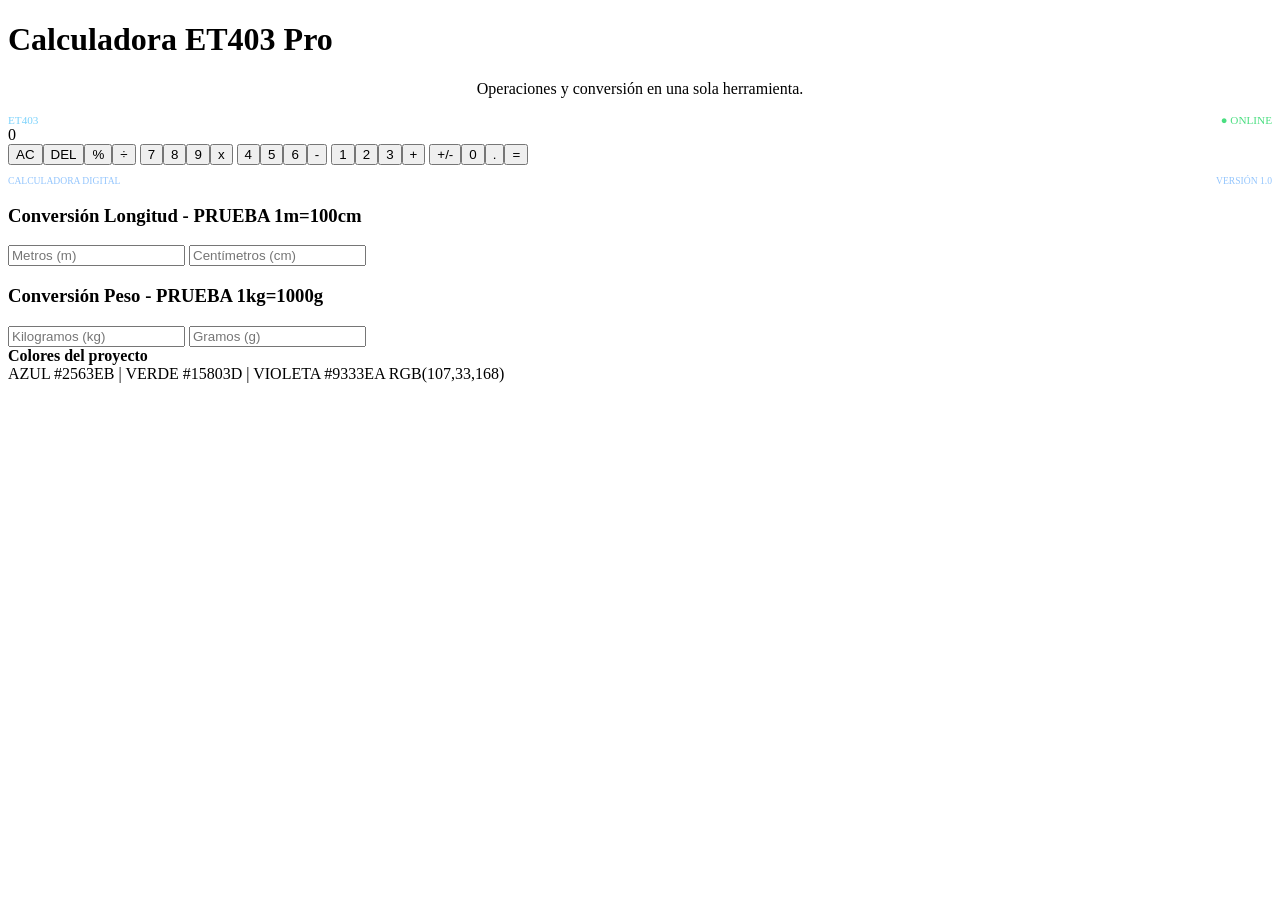
==== index.html @ d4bf138b "Add files via upload" ====
<!DOCTYPE html>
<html lang="es">
<head>
<meta charset="UTF-8">
<title>Calculadora ET403 Pro</title>
<link rel="stylesheet" href="styles.css">
</head>
<body>
<h1>Calculadora ET403 Pro</h1>
<p style="text-align:center">Operaciones y conversión en una sola herramienta.</p>

<div class="card">
<div style="display:flex; justify-content:space-between; font-size:0.7em; color:#7dd3fc"><span>ET403</span><span style="color:#4ade80">● ONLINE</span></div>
<div class="display" id="res">0</div>
<div class="grid">
<button class="btn" onclick="clearAll()">AC</button><button class="btn" onclick="del()">DEL</button><button class="btn" onclick="add('%')">%</button><button class="btn op" onclick="add('/')">÷</button>
<button class="btn" onclick="add('7')">7</button><button class="btn" onclick="add('8')">8</button><button class="btn" onclick="add('9')">9</button><button class="btn op" onclick="add('*')">x</button>
<button class="btn" onclick="add('4')">4</button><button class="btn" onclick="add('5')">5</button><button class="btn" onclick="add('6')">6</button><button class="btn op" onclick="add('-')">-</button>
<button class="btn" onclick="add('1')">1</button><button class="btn" onclick="add('2')">2</button><button class="btn" onclick="add('3')">3</button><button class="btn op" onclick="add('+')">+</button>
<button class="btn" onclick="add('+/-')">+/-</button><button class="btn" onclick="add('0')">0</button><button class="btn" onclick="add('.')">.</button><button class="btn eq" onclick="calc()">=</button>
</div>
<div style="margin-top:10px; font-size:0.6em; color:#93c5fd; display:flex; justify-content:space-between"><span>CALCULADORA DIGITAL</span><span>VERSIÓN 1.0</span></div>
</div>

<div class="conv">
<h3 style="color:var(--violeta)">Conversión Longitud - PRUEBA 1m=100cm</h3>
<input id="m" placeholder="Metros (m)" type="number" oninput="convM()">
<input id="cm" placeholder="Centímetros (cm)" type="number" oninput="convCm()">
<div id="msgL" class="msg"></div>
</div>

<div class="conv">
<h3 style="color:var(--verde)">Conversión Peso - PRUEBA 1kg=1000g</h3>
<input id="kg" placeholder="Kilogramos (kg)" type="number" oninput="convKg()">
<input id="g" placeholder="Gramos (g)" type="number" oninput="convG()">
<div id="msgP" class="msg"></div>
</div>

<div class="conv" style="border-color:var(--azul)">
<b>Colores del proyecto</b><br>
AZUL #2563EB | VERDE #15803D | VIOLETA #9333EA RGB(107,33,168)
</div>

<script src="app.js"></script>
</body>
</html>
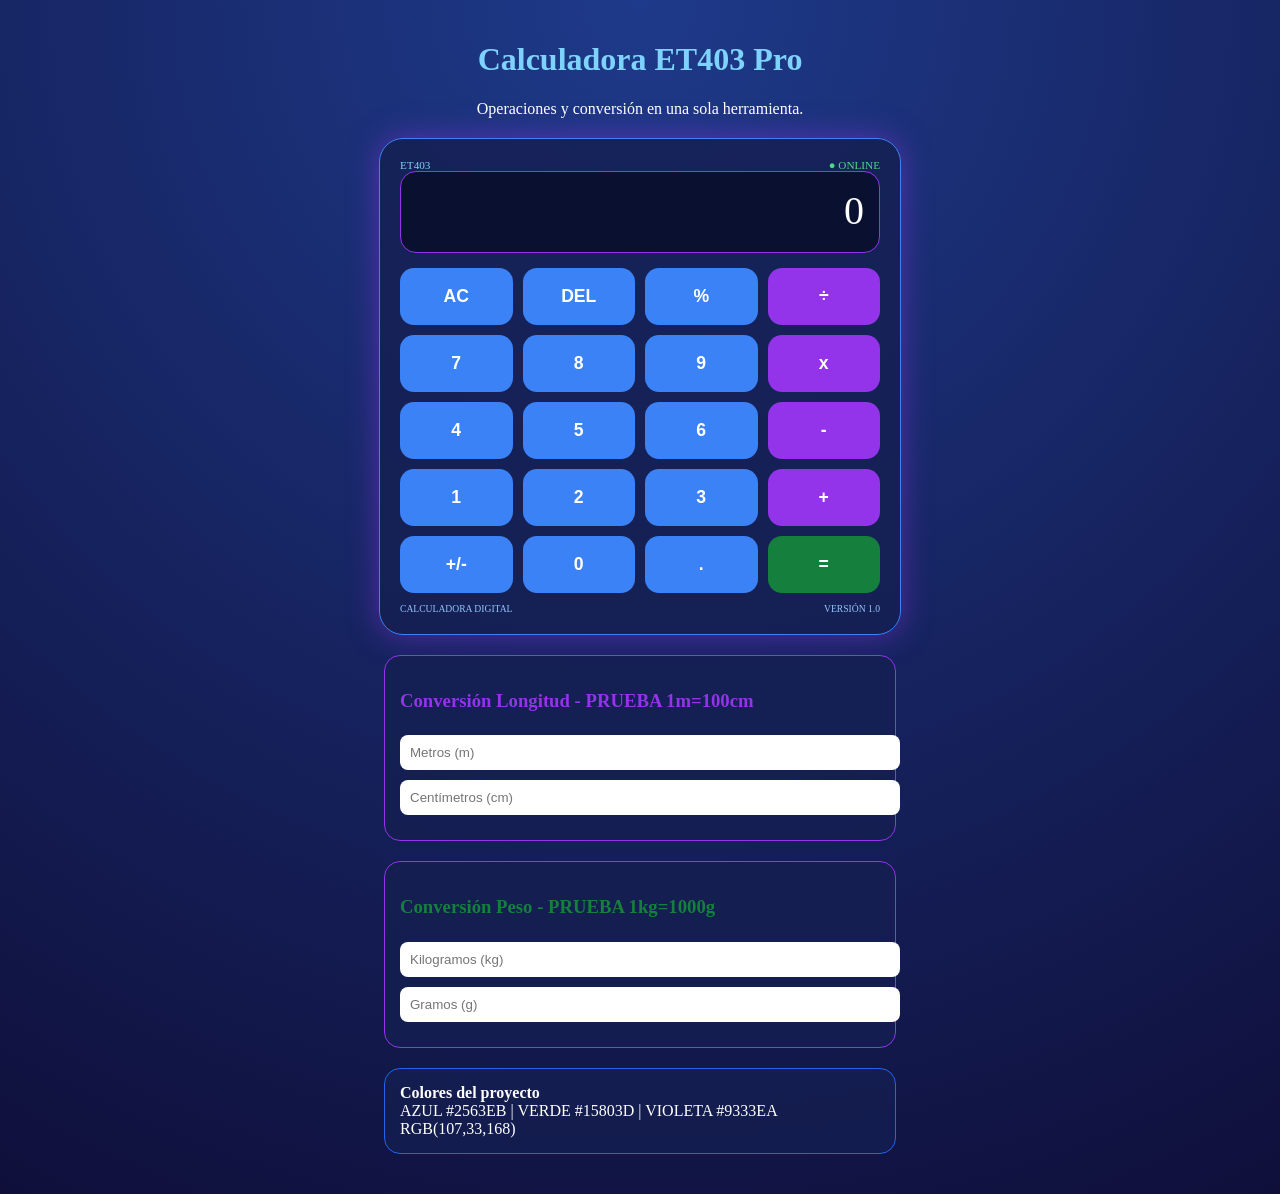
==== commit c0018458: "Update index.html" ====
--- a/index.html
+++ b/index.html
@@ -3,7 +3,7 @@
 <head>
 <meta charset="UTF-8">
 <title>Calculadora ET403 Pro</title>
-<link rel="stylesheet" href="styles.css">
+<link rel="stylesheet" href="style.css">
 </head>
 <body>
 <h1>Calculadora ET403 Pro</h1>
@@ -43,4 +43,4 @@
 
 <script src="app.js"></script>
 </body>
-</html>+</html>
--- a/style.css
+++ b/style.css
@@ -0,0 +1,13 @@
+:root{--violeta:#9333EA; --violeta-osc:#6B21A8; --azul:#2563EB; --verde:#15803D}
+body{background: radial-gradient(circle at top, #1e3a8a, #0f0f3a); font-family: Segoe UI; color:white; margin:0; padding:20px}
+h1{text-align:center; color:#7dd3fc}
+.card{max-width:480px; margin:20px auto; background:rgba(20,30,80,0.8); border:1px solid #3b82f6; border-radius:24px; padding:20px; box-shadow:0 0 30px rgba(147,51,234,0.5)}
+.display{background:#0a1030; border-radius:16px; padding:15px; text-align:right; font-size:2.5em; min-height:50px; margin-bottom:15px; border:1px solid var(--violeta)}
+.grid{display:grid; grid-template-columns:repeat(4,1fr); gap:10px}
+.btn{padding:18px; border-radius:14px; border:none; font-weight:bold; font-size:1.1em; cursor:pointer; background:#3b82f6; color:white}
+.btn.op{background:var(--violeta)}
+.btn.eq{background:var(--verde)}
+.btn:active{transform:scale(0.95)}
+.conv{max-width:480px; margin:20px auto; background:rgba(20,30,80,0.8); border:1px solid var(--violeta); border-radius:16px; padding:15px}
+.conv input{width:100%; padding:10px; border-radius:8px; border:none; margin:5px 0}
+.msg{color:#f87171; font-weight:bold; margin-top:5px}
